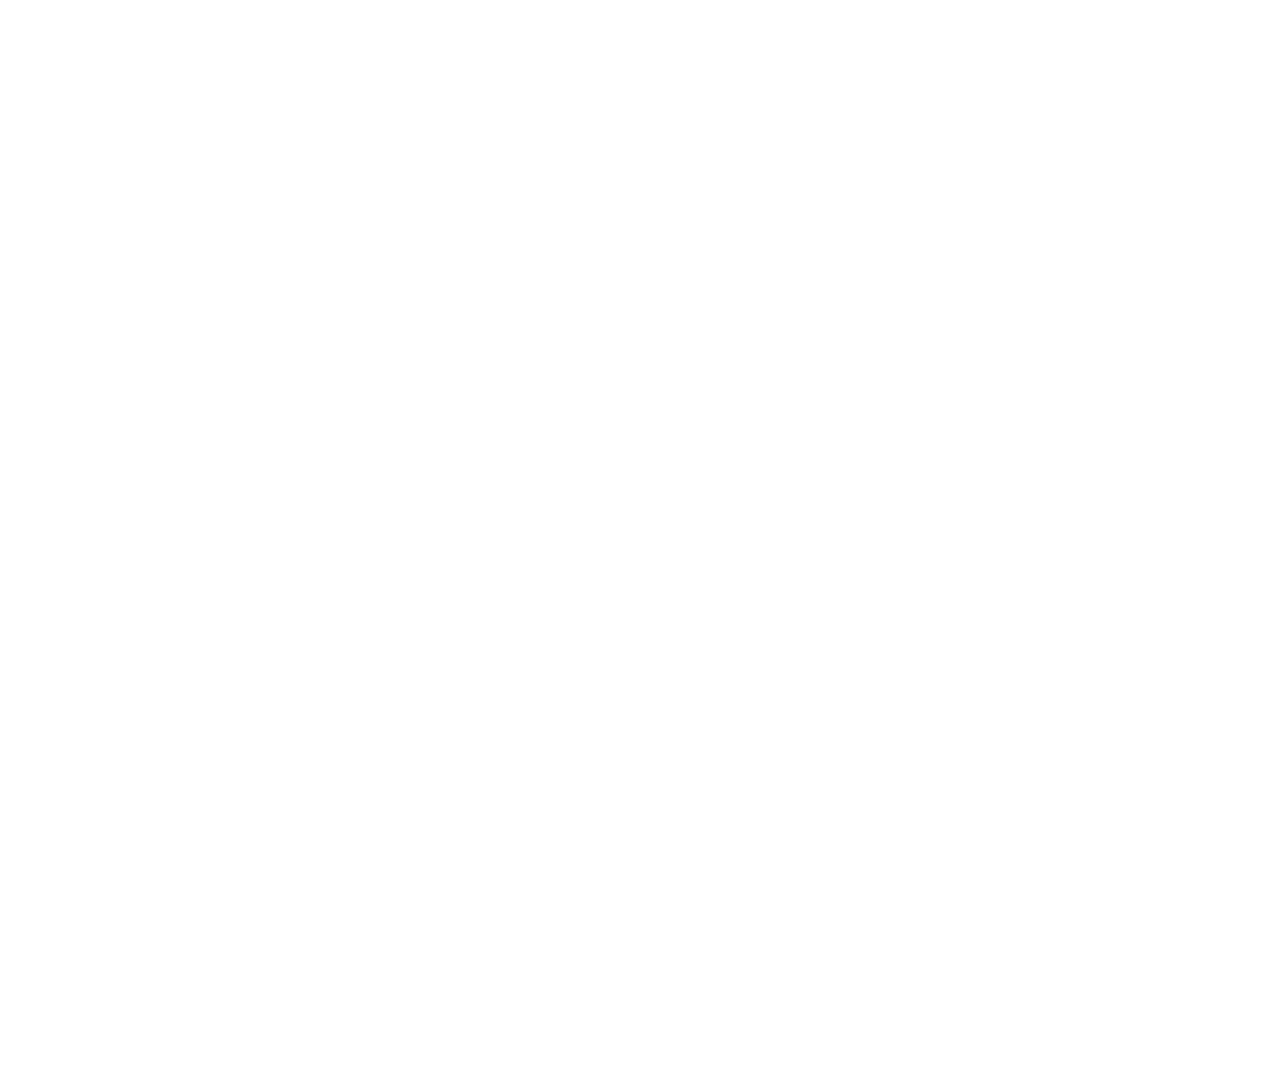
==== unit_3/index.html @ 178c0ab5 "Added structure/semi-finished HTML" ====
<!DOCTYPE html>
<html>
	<head>
		<link rel="stylesheet" type="text/css" href="css/style.css">
		<title>Carolina Baquero</title>
		<style>
    		body{
    		background-image:  url("images/libraryandgirl.png");
			}
		</style>
	</head>
	<body>
		<section>
			<div>
				<h1>Who is Carolina Baquero?</h1>
				<h2>A look at the candidate through her writing, outside the world of resumes and cover letters.</h2>
				<p id="button">Take a look</p>
			</div>
		</section>
		<section>
			<div>
				<img src="">
				<h3>Travel</h3>
				<p>This is where I write about the awesome places where I've traveled and why that makes me so special.</p>
			</div>
			<div>
				<img src="">
				<h3>Marketing</h3>
				<p>Here I write about becoming a marketer and the daily woes of someone trying to learn everything before it becomes useless.</p>
			</div>
			<div>
				<img src="">
				<h3>Fiction/Poetry</h3>
				<p>Here I write about the amazing fiction/poetry I've written so people can realize what an amateur I am.</p>
			</div>
			<div>
				<img src="">
				<h3>Point of View</h3>
				<p>Here people can read about my opinions on diverse subjects and dive deeper into my deep-seated sarcasm.</p>
			</div>
			<div>
				<img src="">
				<h3>Reading</h3>
				<p>Finally, people will find out what I'm currently reading and my analysis of it. Unfortunately, it'll probably be the same book three months in a row.</p>
			</div>
		</section>
		<section>
			<div>
				<h2>Stay in touch! Don't be a stranger</h2>
				<h3>Instragram</h3>
				<h3>LinkedIn</h3>
				<h3>Email</h3>
			</div>
		</section>
	</body>
</html>
---- unit_3/css/style.css ----
body { 
  color: #fff;
  text-align: center;
}

h1{
	font-size: 54px;
}

h2{
	font-size: 42px;
}
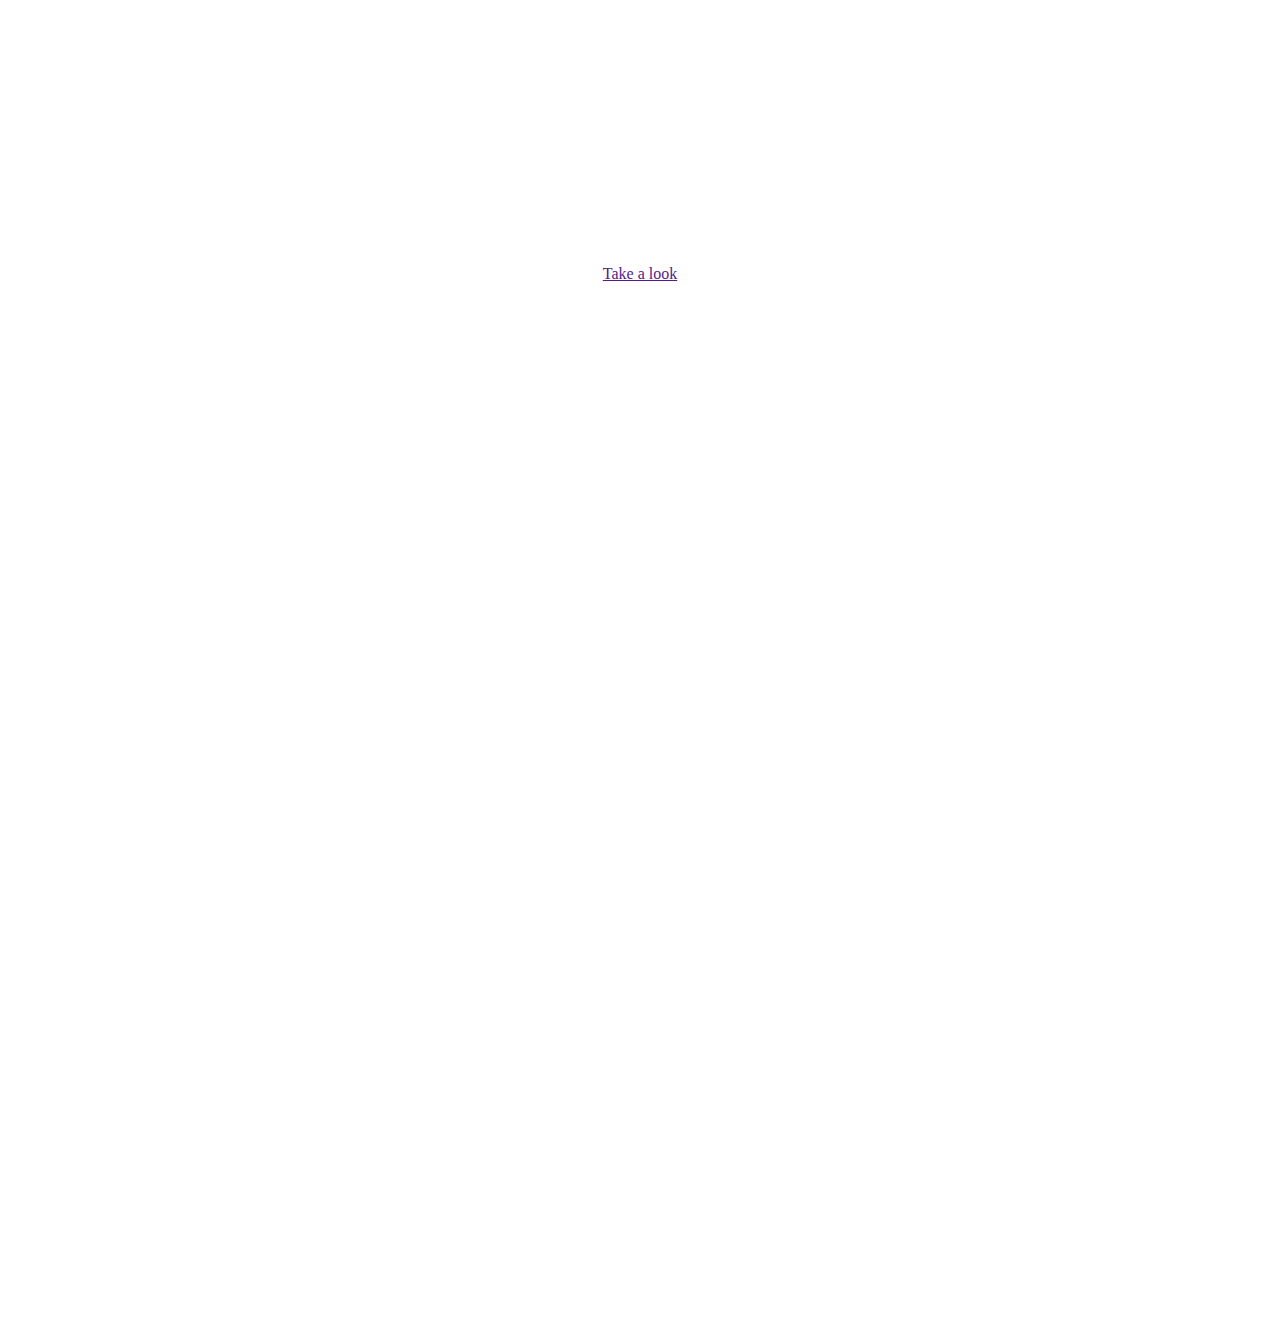
==== commit ce5dbe3f: "Added <a> to button" ====
--- a/unit_3/index.html
+++ b/unit_3/index.html
@@ -14,7 +14,7 @@
 			<div>
 				<h1>Who is Carolina Baquero?</h1>
 				<h2>A look at the candidate through her writing, outside the world of resumes and cover letters.</h2>
-				<p id="button">Take a look</p>
+				<a href="" id="button"><p>Take a look</p></a>
 			</div>
 		</section>
 		<section>
--- a/unit_3/css/style.css
+++ b/unit_3/css/style.css
@@ -9,4 +9,12 @@
 
 h2{
 	font-size: 42px;
+}
+
+h3{
+	font-size: 30px;
+}
+
+p{
+	font-size: 16px;
 }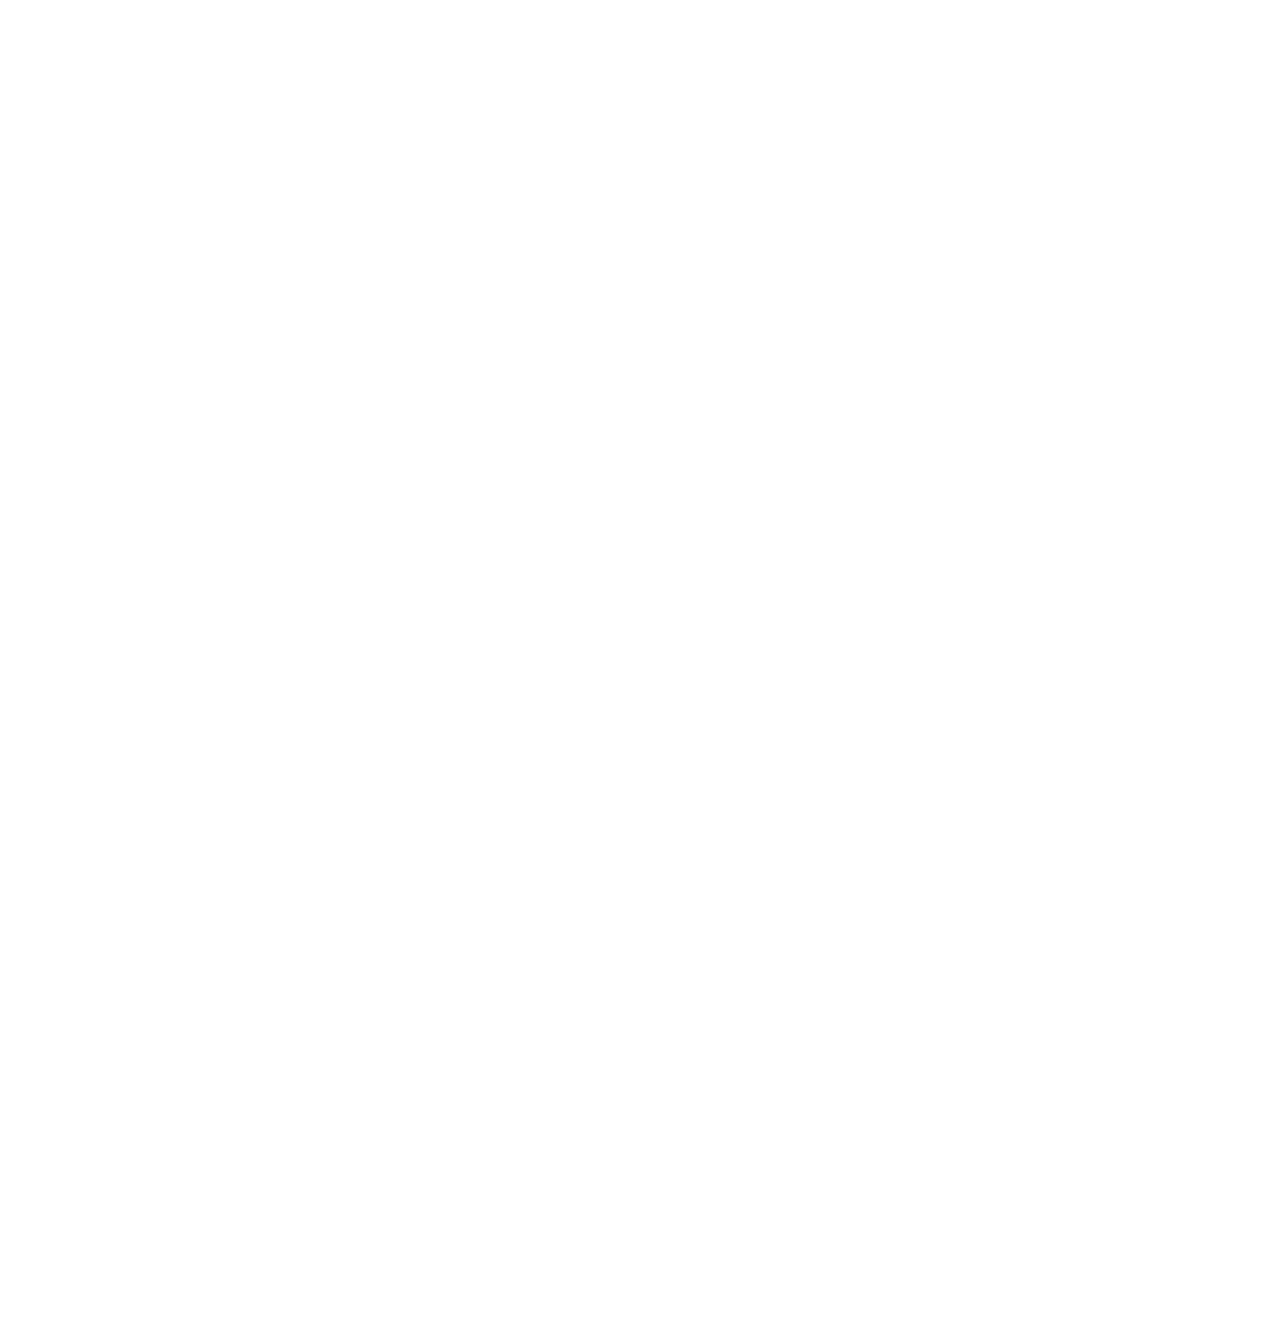
==== commit add4919d: "Removed <a> from button text" ====
--- a/unit_3/index.html
+++ b/unit_3/index.html
@@ -14,7 +14,7 @@
 			<div>
 				<h1>Who is Carolina Baquero?</h1>
 				<h2>A look at the candidate through her writing, outside the world of resumes and cover letters.</h2>
-				<a href="" id="button"><p>Take a look</p></a>
+				<p id="button">Take a look</p>
 			</div>
 		</section>
 		<section>
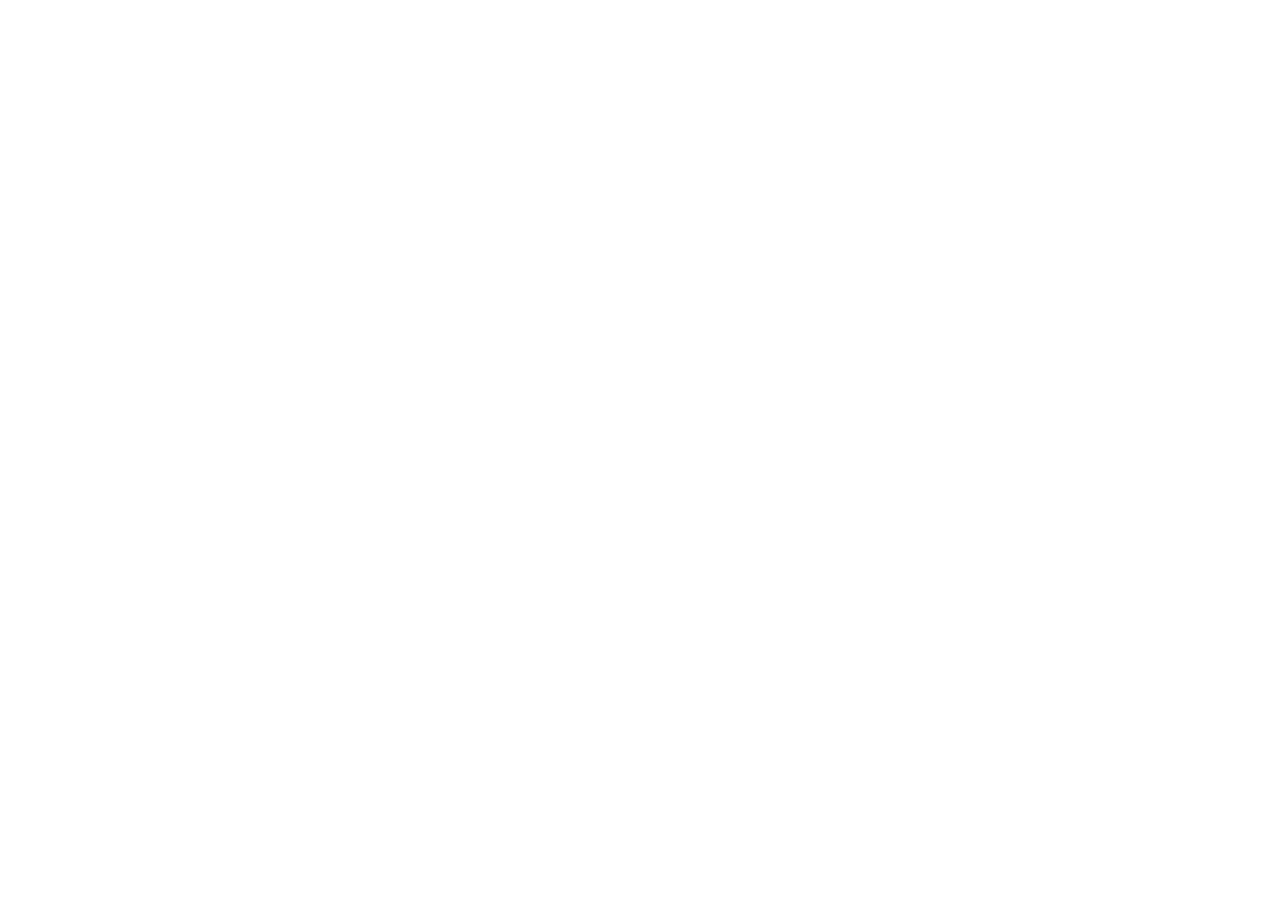
==== commit 4aa56dbd: "Fixing background image" ====
--- a/unit_3/index.html
+++ b/unit_3/index.html
@@ -14,32 +14,27 @@
 			<div>
 				<h1>Who is Carolina Baquero?</h1>
 				<h2>A look at the candidate through her writing, outside the world of resumes and cover letters.</h2>
-				<p id="button">Take a look</p>
+				<p>Take a look</p>
 			</div>
 		</section>
 		<section>
 			<div>
-				<img src="">
 				<h3>Travel</h3>
 				<p>This is where I write about the awesome places where I've traveled and why that makes me so special.</p>
 			</div>
 			<div>
-				<img src="">
 				<h3>Marketing</h3>
 				<p>Here I write about becoming a marketer and the daily woes of someone trying to learn everything before it becomes useless.</p>
 			</div>
 			<div>
-				<img src="">
 				<h3>Fiction/Poetry</h3>
 				<p>Here I write about the amazing fiction/poetry I've written so people can realize what an amateur I am.</p>
 			</div>
 			<div>
-				<img src="">
 				<h3>Point of View</h3>
 				<p>Here people can read about my opinions on diverse subjects and dive deeper into my deep-seated sarcasm.</p>
 			</div>
 			<div>
-				<img src="">
 				<h3>Reading</h3>
 				<p>Finally, people will find out what I'm currently reading and my analysis of it. Unfortunately, it'll probably be the same book three months in a row.</p>
 			</div>
--- a/unit_3/css/style.css
+++ b/unit_3/css/style.css
@@ -9,12 +9,4 @@
 
 h2{
 	font-size: 42px;
-}
-
-h3{
-	font-size: 30px;
-}
-
-p{
-	font-size: 16px;
 }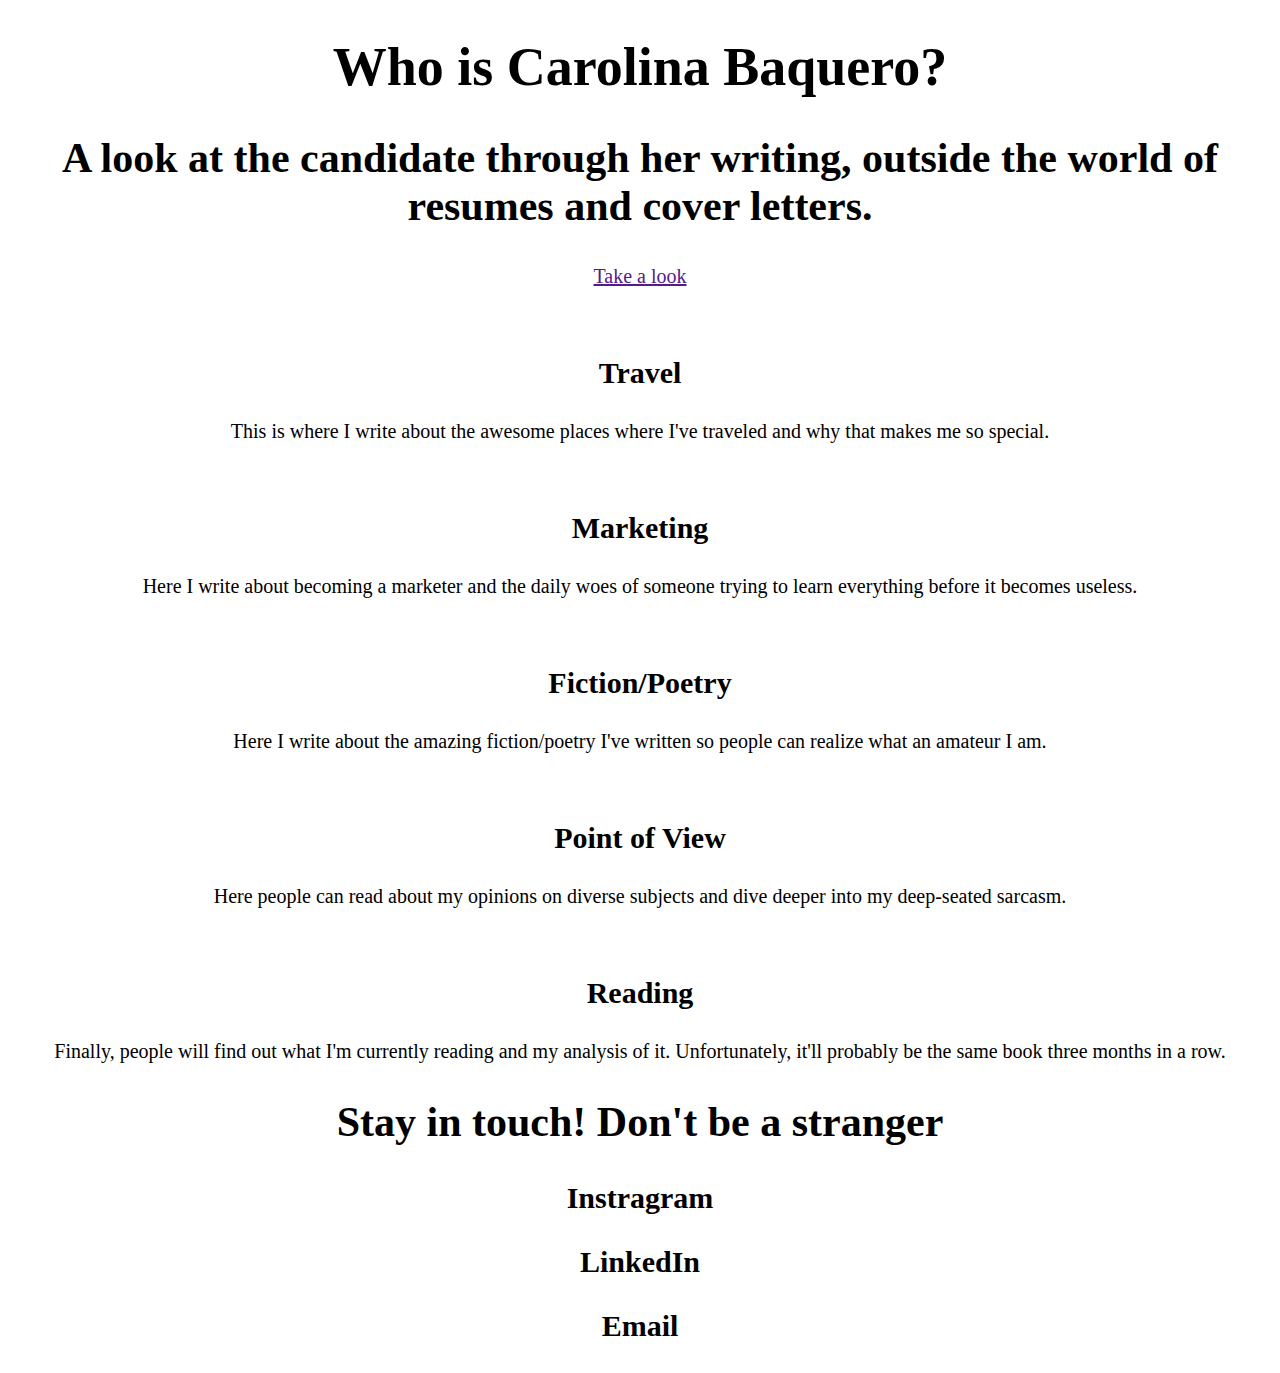
==== commit f26275e1: "Tracing back" ====
--- a/unit_3/index.html
+++ b/unit_3/index.html
@@ -14,27 +14,32 @@
 			<div>
 				<h1>Who is Carolina Baquero?</h1>
 				<h2>A look at the candidate through her writing, outside the world of resumes and cover letters.</h2>
-				<p>Take a look</p>
+				<a href="" id="button"><p>Take a look</p></a>
 			</div>
 		</section>
 		<section>
 			<div>
+				<img src="">
 				<h3>Travel</h3>
 				<p>This is where I write about the awesome places where I've traveled and why that makes me so special.</p>
 			</div>
 			<div>
+				<img src="">
 				<h3>Marketing</h3>
 				<p>Here I write about becoming a marketer and the daily woes of someone trying to learn everything before it becomes useless.</p>
 			</div>
 			<div>
+				<img src="">
 				<h3>Fiction/Poetry</h3>
 				<p>Here I write about the amazing fiction/poetry I've written so people can realize what an amateur I am.</p>
 			</div>
 			<div>
+				<img src="">
 				<h3>Point of View</h3>
 				<p>Here people can read about my opinions on diverse subjects and dive deeper into my deep-seated sarcasm.</p>
 			</div>
 			<div>
+				<img src="">
 				<h3>Reading</h3>
 				<p>Finally, people will find out what I'm currently reading and my analysis of it. Unfortunately, it'll probably be the same book three months in a row.</p>
 			</div>
--- a/unit_3/css/style.css
+++ b/unit_3/css/style.css
@@ -1,6 +1,7 @@
 body { 
-  color: #fff;
+  color: ffffff;
   text-align: center;
+  background-image: url("images/libraryandgirl.png");
 }
 
 h1{
@@ -9,4 +10,12 @@
 
 h2{
 	font-size: 42px;
+}
+
+h3{
+	font-size: 30px;
+}
+
+p{
+	font-size: 20px;
 }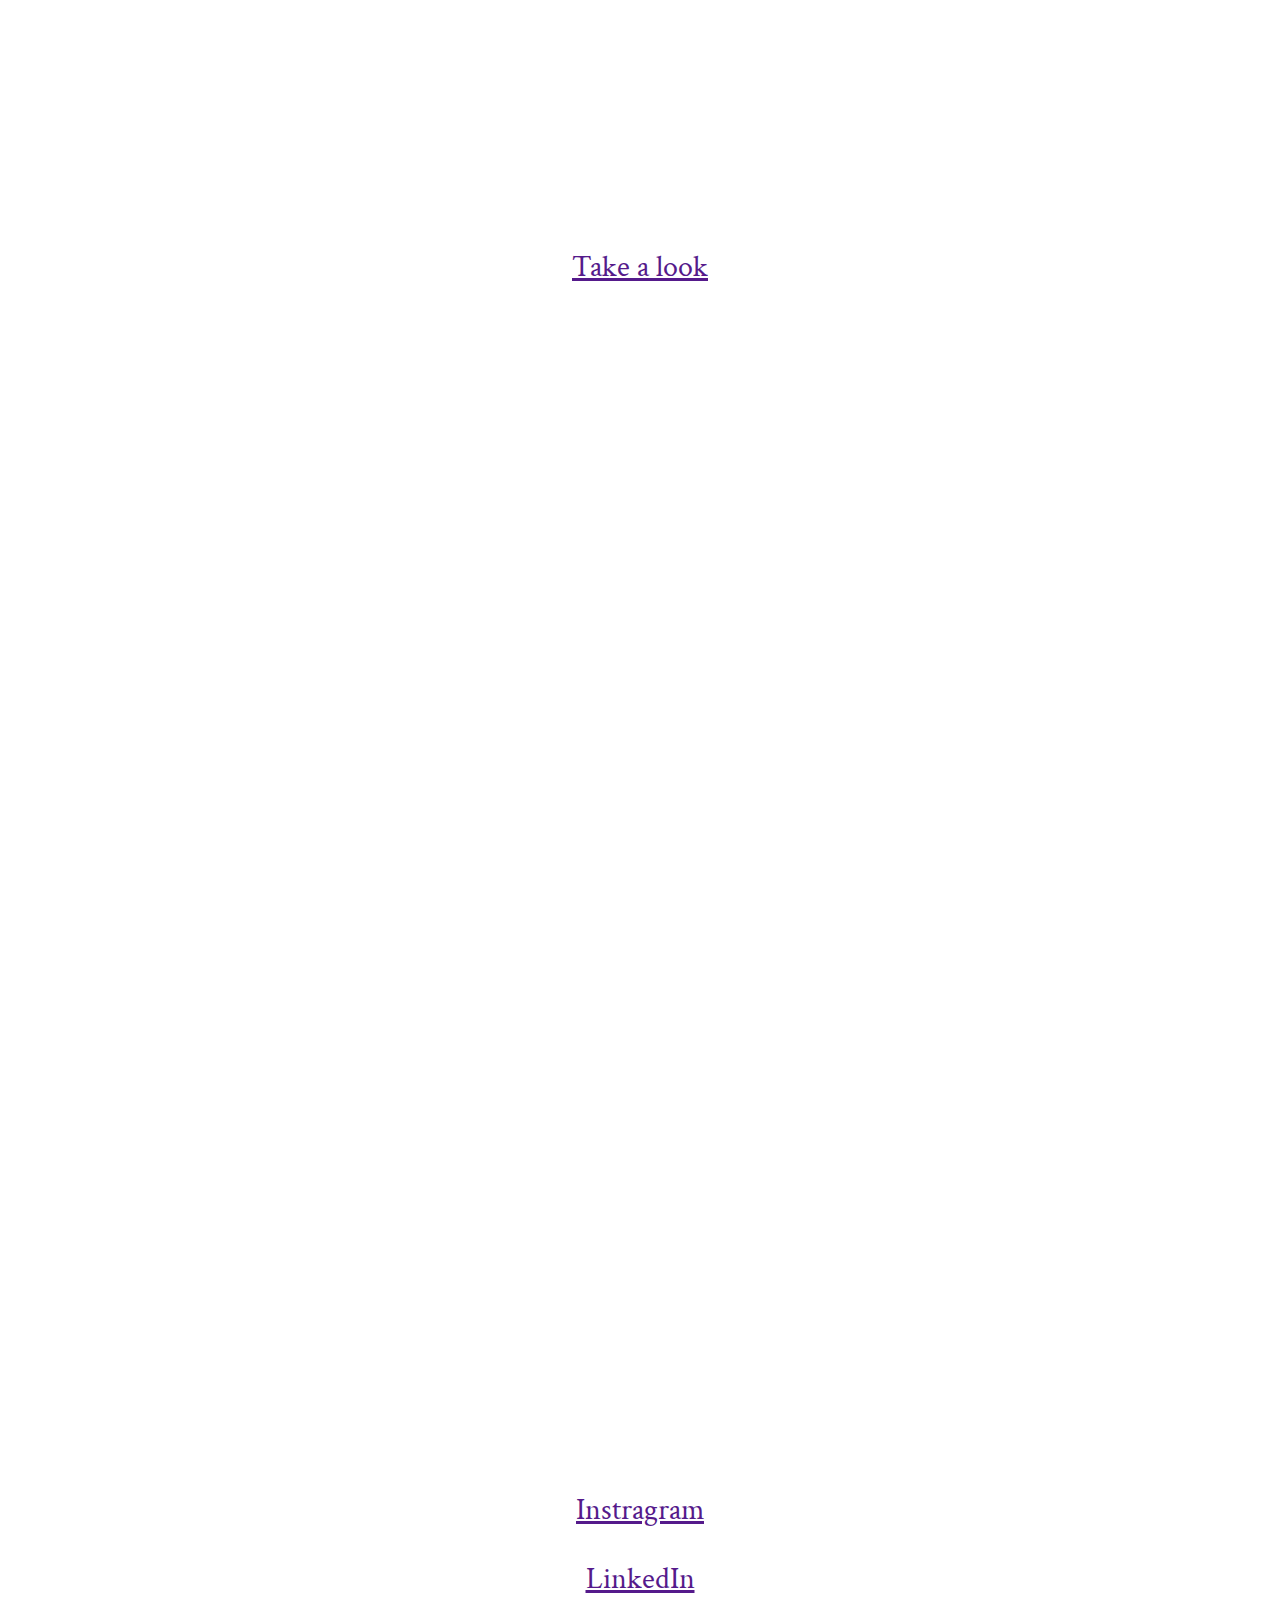
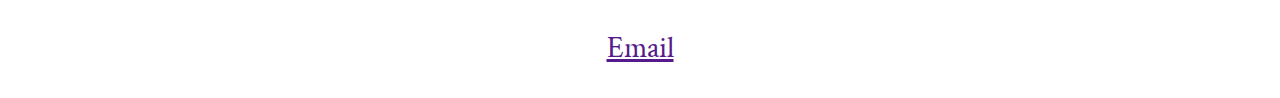
==== commit fbcf1918: "Set fonts" ====
--- a/unit_3/index.html
+++ b/unit_3/index.html
@@ -20,36 +20,36 @@
 		<section>
 			<div>
 				<img src="">
-				<h3>Travel</h3>
+				<h2>Travel</h2>
 				<p>This is where I write about the awesome places where I've traveled and why that makes me so special.</p>
 			</div>
 			<div>
 				<img src="">
-				<h3>Marketing</h3>
+				<h2>Marketing</h2>
 				<p>Here I write about becoming a marketer and the daily woes of someone trying to learn everything before it becomes useless.</p>
 			</div>
 			<div>
 				<img src="">
-				<h3>Fiction/Poetry</h3>
+				<h2>Fiction/Poetry</h2>
 				<p>Here I write about the amazing fiction/poetry I've written so people can realize what an amateur I am.</p>
 			</div>
 			<div>
 				<img src="">
-				<h3>Point of View</h3>
+				<h2>Point of View</h2>
 				<p>Here people can read about my opinions on diverse subjects and dive deeper into my deep-seated sarcasm.</p>
 			</div>
 			<div>
 				<img src="">
-				<h3>Reading</h3>
+				<h2>Reading</h2>
 				<p>Finally, people will find out what I'm currently reading and my analysis of it. Unfortunately, it'll probably be the same book three months in a row.</p>
 			</div>
 		</section>
 		<section>
 			<div>
-				<h2>Stay in touch! Don't be a stranger</h2>
-				<h3>Instragram</h3>
-				<h3>LinkedIn</h3>
-				<h3>Email</h3>
+				<h1>Stay in touch! Don't be a stranger</h1>
+				<a href="" id="button"><p>Instragram</p></a>
+				<a href="" id="button"><p>LinkedIn</p></a>
+				<a href="" id="button"><p>Email</p></a>
 			</div>
 		</section>
 	</body>
--- a/unit_3/css/style.css
+++ b/unit_3/css/style.css
@@ -1,21 +1,25 @@
-body { 
-  color: ffffff;
+@import url('https://fonts.googleapis.com/css?family=Josefin+Sans&display=swap');
+@import url('https://fonts.googleapis.com/css?family=Crimson+Text&display=swap');
+
+body {
+  color: #ffffff;
   text-align: center;
-  background-image: url("images/libraryandgirl.png");
 }
 
 h1{
 	font-size: 54px;
+	font-family: 'Josefin Sans', sans-serif;
+	font-weight: 700;
 }
 
 h2{
 	font-size: 42px;
+	font-family: 'Josefin Sans', sans-serif;
+	font-weight: 300;
 }
 
-h3{
-	font-size: 30px;
-}
 
 p{
-	font-size: 20px;
+	font-size: 30px;
+	font-family: 'Crimson Text', serif;
 }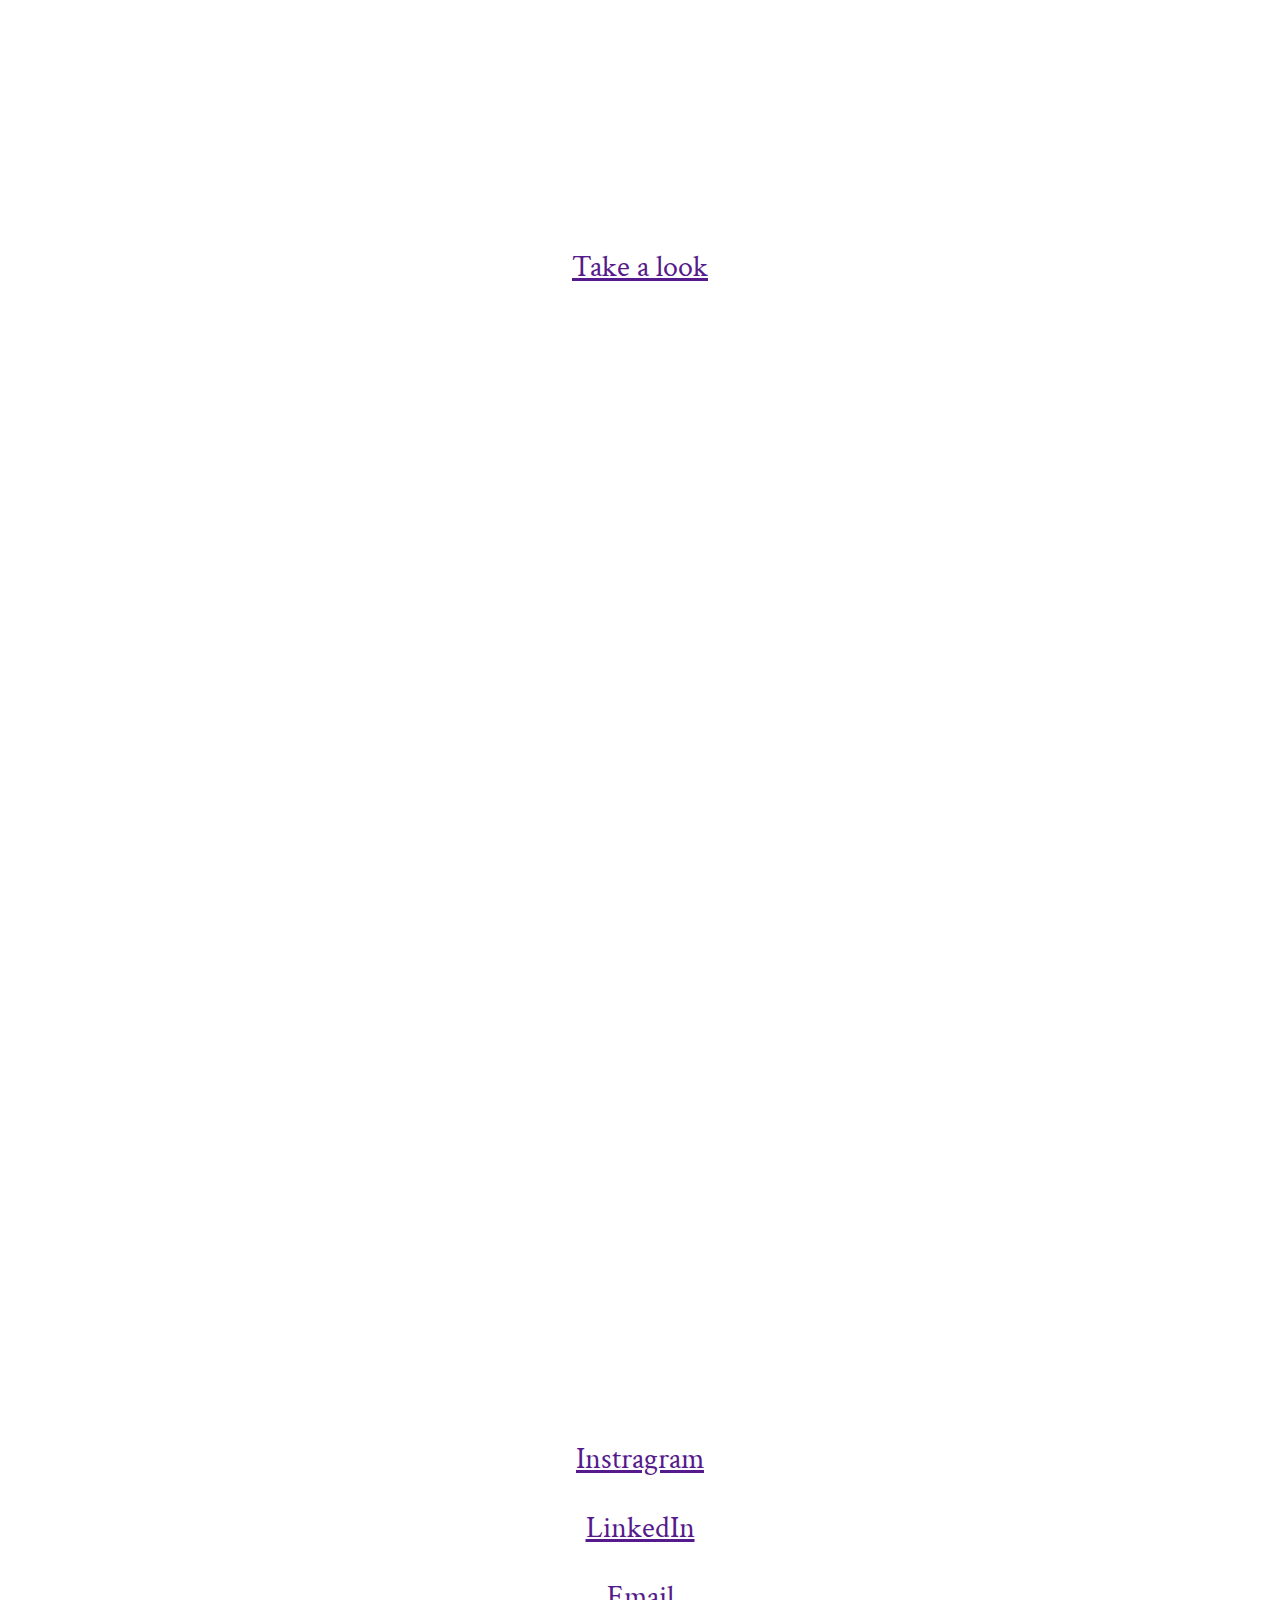
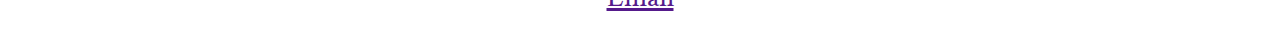
==== commit be9b4cd8: "Update index.html" ====
--- a/unit_3/index.html
+++ b/unit_3/index.html
@@ -21,7 +21,7 @@
 			<div>
 				<img src="">
 				<h2>Travel</h2>
-				<p>This is where I write about the awesome places where I've traveled and why that makes me so special.</p>
+				<span class="highlighted">This is where I write about the awesome places where I've traveled and why that makes me so special.</span>
 			</div>
 			<div>
 				<img src="">
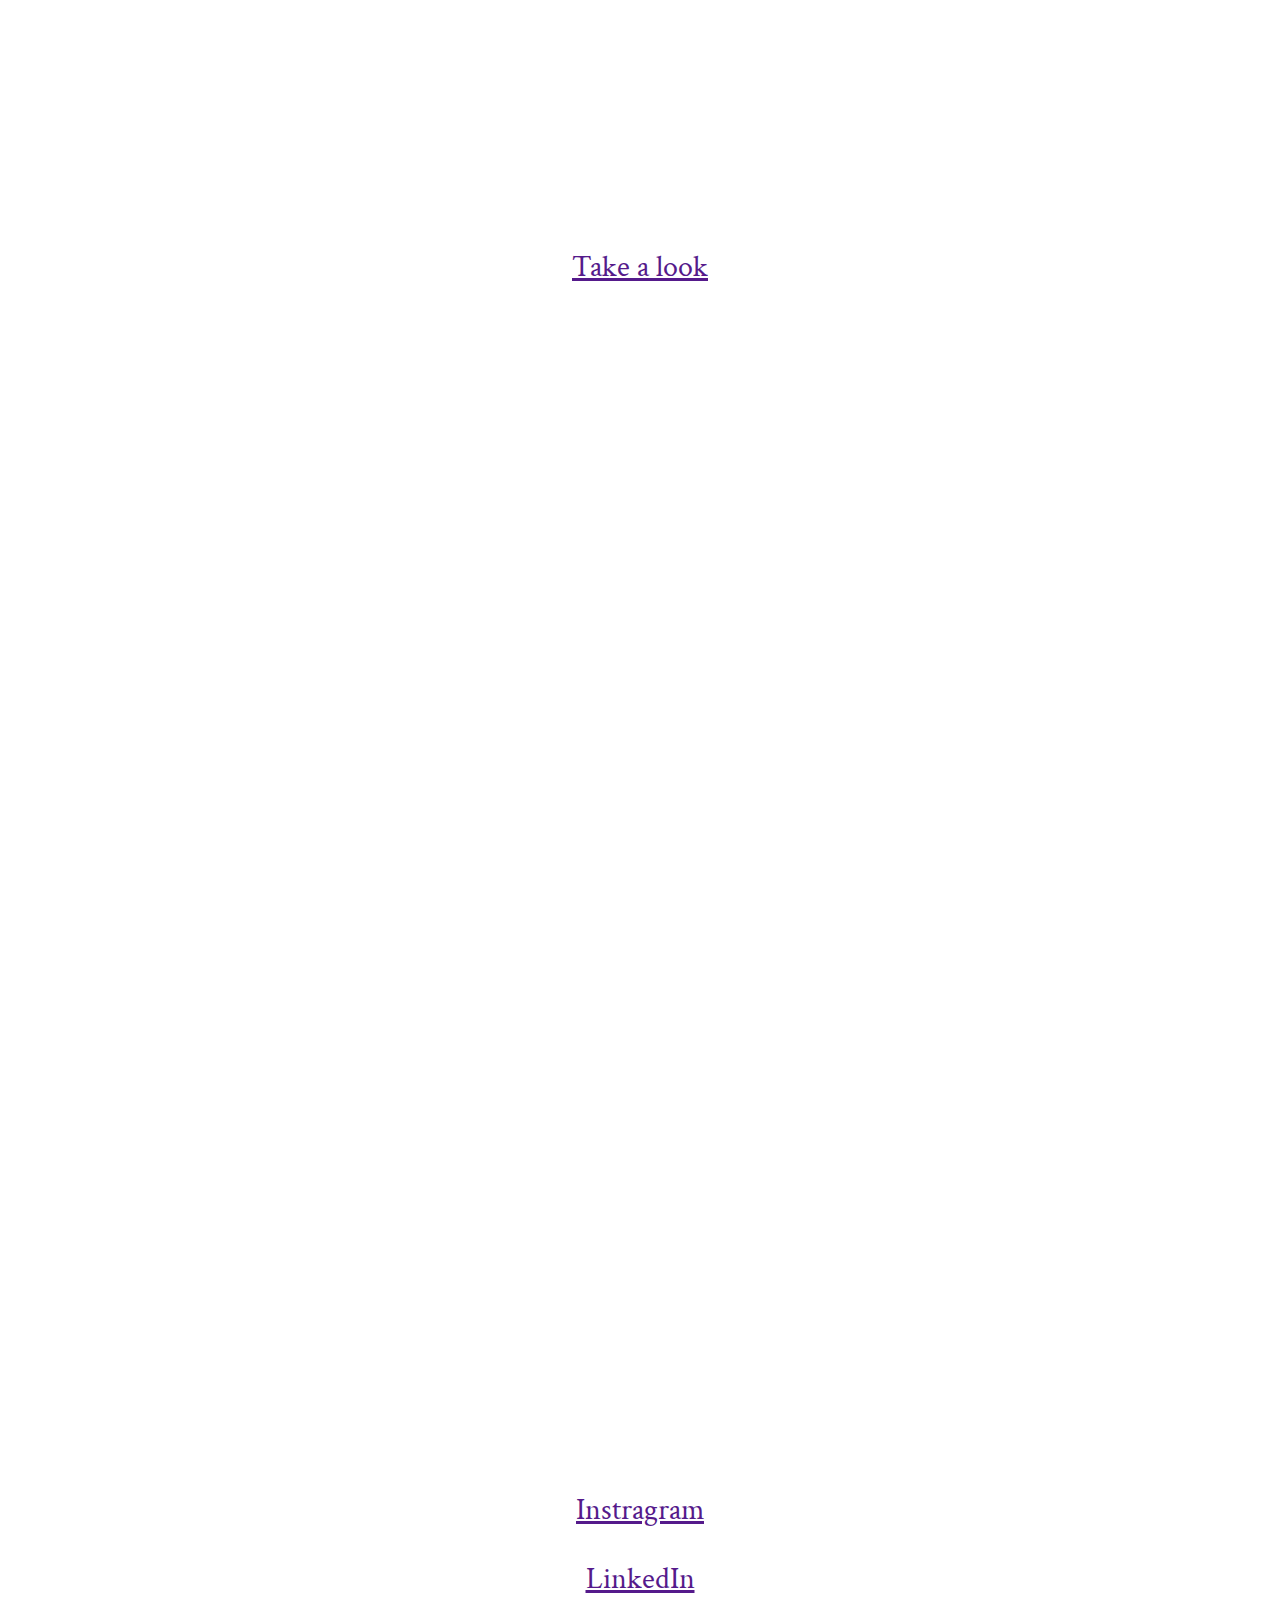
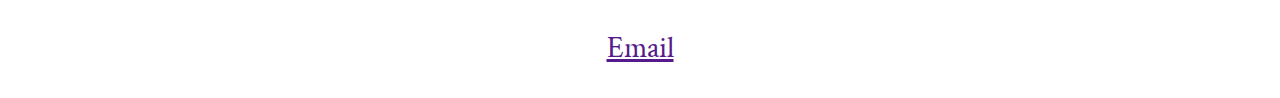
==== commit 76ed023d: "Update index.html" ====
--- a/unit_3/index.html
+++ b/unit_3/index.html
@@ -21,7 +21,7 @@
 			<div>
 				<img src="">
 				<h2>Travel</h2>
-				<span class="highlighted">This is where I write about the awesome places where I've traveled and why that makes me so special.</span>
+				<p>This is where I write about the awesome places where I've traveled and why that makes me so special.</p>
 			</div>
 			<div>
 				<img src="">
